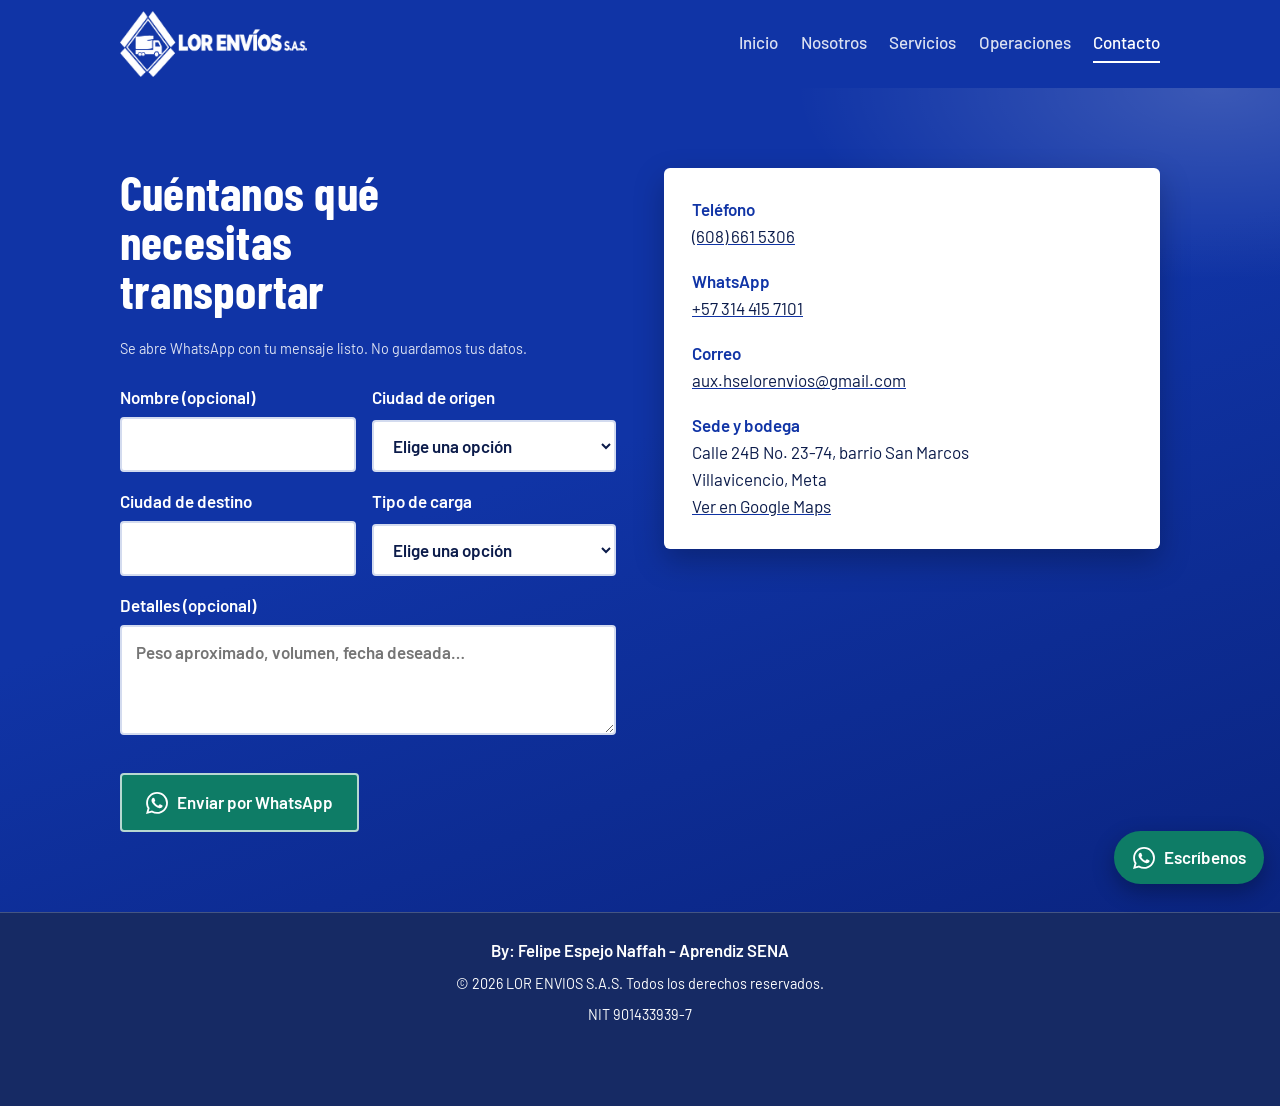
==== contacto.html @ 18885440 "Centrar pie de página" ====
<!DOCTYPE html>
<html lang="es">
<head>
<meta charset="utf-8">
<meta name="viewport" content="width=device-width, initial-scale=1, viewport-fit=cover">
<meta name="description" content="Escríbenos por WhatsApp o correo. Sede principal en Calle 24B No. 23-74, barrio San Marcos, Villavicencio.">
<title>Contacto | LOR ENVIOS S.A.S</title>
<link rel="icon" href="favicon.ico" sizes="any">
<link rel="icon" type="image/png" sizes="32x32" href="favicon-32.png">
<link rel="icon" type="image/png" sizes="192x192" href="favicon-192.png">
<link rel="apple-touch-icon" href="apple-touch-icon.png">
<meta name="theme-color" content="#1034A6">
<link rel="preconnect" href="https://fonts.googleapis.com">
<link href="https://fonts.googleapis.com/css2?family=Barlow+Condensed:wght@600;700;800&family=Barlow:wght@400;500;600&display=swap" rel="stylesheet">
<link rel="stylesheet" href="estilos.css">
<style>
/* Pie de página */
footer{padding:1.5rem 0 5rem}
footer .wrap{display:grid;grid-template-columns:1fr;align-items:center;gap:.5rem;text-align:center}
footer .credit{font-size:1.05rem;font-weight:600;opacity:1}
footer .rights{max-width:none;text-align:center}
footer .nit{text-align:center}
.wa-float{transition:opacity .2s}
.wa-float.oculto{opacity:0;pointer-events:none}
</style>
</head>
<body class="p-contacto">

<header>
  <div class="wrap bar">
    <a class="logo" href="index.html" aria-label="LOR ENVIOS S.A.S, inicio"><img src="logo-blanco.png" alt="LOR ENVÍOS S.A.S" width="187" height="66"></a>
    <nav id="menu" aria-label="Principal">
      <a href="index.html">Inicio</a>
      <a href="nosotros.html">Nosotros</a>
      <a href="servicios.html">Servicios</a>
      <a href="operaciones.html">Operaciones</a>
      <a href="contacto.html" aria-current="page">Contacto</a>
    </nav>
    <button class="menu-btn" type="button" aria-expanded="false" aria-controls="menu" aria-label="Abrir menú"><span></span><span></span><span></span></button>
  </div>
</header>

<main>
  <section id="contacto" class="contact solo">
    <div class="wrap contact-grid">
      <div>
        <h1 class="h2">Cuéntanos qué necesitas transportar</h1>
        <div class="quote-box">
          <p class="small">Se abre WhatsApp con tu mensaje listo. No guardamos tus datos.</p>
          <form id="cotizar-form">
          <label>Nombre (opcional)<input name="nombre" autocomplete="name"></label>
          <label>Ciudad de origen<select name="origen" required><option value="" disabled selected>Elige una opción</option><option>Villavicencio</option><option>Bogotá</option><option>Pereira</option><option>Yopal</option><option>Barranquilla</option><option>Sincelejo</option><option>Otra ciudad</option></select></label>
          <label>Ciudad de destino<input name="destino" required></label>
          <label>Tipo de carga<select name="carga" required><option value="" disabled selected>Elige una opción</option><option>Carga seca</option><option>Electrodomésticos</option><option>Perecederos / refrigerada</option><option>Otra</option></select></label>
          <label class="full">Detalles (opcional)<textarea name="detalles" placeholder="Peso aproximado, volumen, fecha deseada…"></textarea></label>
          <div class="full"><button class="btn wa" type="submit"><svg viewBox="0 0 24 24" width="22" height="22" fill="currentColor" aria-hidden="true"><path d="M17.472 14.382c-.297-.149-1.758-.867-2.03-.967-.273-.099-.471-.148-.67.15-.197.297-.767.966-.94 1.164-.173.199-.347.223-.644.075-.297-.15-1.255-.463-2.39-1.475-.883-.788-1.48-1.761-1.653-2.059-.173-.297-.018-.458.13-.606.134-.133.298-.347.446-.52.149-.174.198-.298.298-.497.099-.198.05-.371-.025-.52-.075-.149-.669-1.612-.916-2.207-.242-.579-.487-.5-.669-.51-.173-.008-.371-.01-.57-.01-.198 0-.52.074-.792.372-.272.297-1.04 1.016-1.04 2.479 0 1.462 1.065 2.875 1.213 3.074.149.198 2.096 3.2 5.077 4.487.709.306 1.262.489 1.694.625.712.227 1.36.195 1.871.118.571-.085 1.758-.719 2.006-1.413.248-.694.248-1.289.173-1.413-.074-.124-.272-.198-.57-.347m-5.421 7.403h-.004a9.87 9.87 0 01-5.031-1.378l-.361-.214-3.741.982.998-3.648-.235-.374a9.86 9.86 0 01-1.51-5.26c.001-5.45 4.436-9.884 9.888-9.884 2.64 0 5.122 1.03 6.988 2.898a9.825 9.825 0 012.893 6.994c-.003 5.45-4.437 9.884-9.885 9.884m8.413-18.297A11.815 11.815 0 0012.05 0C5.495 0 .16 5.335.157 11.892c0 2.096.547 4.142 1.588 5.945L.057 24l6.305-1.654a11.882 11.882 0 005.683 1.448h.005c6.554 0 11.89-5.335 11.893-11.893a11.821 11.821 0 00-3.48-8.413Z"/></svg>Enviar por WhatsApp</button></div>
        </form>
        </div>
      </div>
      <dl>
        <div><dt>Teléfono</dt><dd><a href="tel:+576086615306">(608) 661 5306</a></dd></div>
        <div><dt>WhatsApp</dt><dd><a data-wa data-wa-text href="contacto.html">[Agregar número]</a></dd></div>
        <div><dt>Correo</dt><dd><a href="mailto:aux.hselorenvios@gmail.com">aux.hselorenvios@gmail.com</a></dd></div>
        <div><dt>Sede y bodega</dt><dd>Calle 24B No. 23-74, barrio San Marcos<br>Villavicencio, Meta<br><a href="https://www.google.com/maps/search/?api=1&query=Calle+24B+23-74+San+Marcos+Villavicencio+Meta+Colombia" target="_blank" rel="noopener">Ver en Google Maps</a></dd></div>
        <!-- Cuando tenga el horario, quite las marcas de comentario de la línea siguiente:
        <div><dt>Horario</dt><dd>[Escriba aquí el horario de atención]</dd></div> -->
      </dl>
    </div>
  </section>
</main>

<footer>
  <div class="wrap">
    <span class="credit">By: Felipe Espejo Naffah - Aprendiz SENA</span>
    <span class="rights">© 2026 LOR ENVIOS S.A.S. Todos los derechos reservados.</span>
    <span class="nit">NIT 901433939-7</span>
  </div>
</footer>

<a class="wa-float" data-wa href="contacto.html" aria-label="Escribir por WhatsApp"><svg viewBox="0 0 24 24" width="22" height="22" fill="currentColor" aria-hidden="true"><path d="M17.472 14.382c-.297-.149-1.758-.867-2.03-.967-.273-.099-.471-.148-.67.15-.197.297-.767.966-.94 1.164-.173.199-.347.223-.644.075-.297-.15-1.255-.463-2.39-1.475-.883-.788-1.48-1.761-1.653-2.059-.173-.297-.018-.458.13-.606.134-.133.298-.347.446-.52.149-.174.198-.298.298-.497.099-.198.05-.371-.025-.52-.075-.149-.669-1.612-.916-2.207-.242-.579-.487-.5-.669-.51-.173-.008-.371-.01-.57-.01-.198 0-.52.074-.792.372-.272.297-1.04 1.016-1.04 2.479 0 1.462 1.065 2.875 1.213 3.074.149.198 2.096 3.2 5.077 4.487.709.306 1.262.489 1.694.625.712.227 1.36.195 1.871.118.571-.085 1.758-.719 2.006-1.413.248-.694.248-1.289.173-1.413-.074-.124-.272-.198-.57-.347m-5.421 7.403h-.004a9.87 9.87 0 01-5.031-1.378l-.361-.214-3.741.982.998-3.648-.235-.374a9.86 9.86 0 01-1.51-5.26c.001-5.45 4.436-9.884 9.888-9.884 2.64 0 5.122 1.03 6.988 2.898a9.825 9.825 0 012.893 6.994c-.003 5.45-4.437 9.884-9.885 9.884m8.413-18.297A11.815 11.815 0 0012.05 0C5.495 0 .16 5.335.157 11.892c0 2.096.547 4.142 1.588 5.945L.057 24l6.305-1.654a11.882 11.882 0 005.683 1.448h.005c6.554 0 11.89-5.335 11.893-11.893a11.821 11.821 0 00-3.48-8.413Z"/></svg><span>Escríbenos</span></a>
<script src="app.js"></script>
<script>
/* Oculta el botón de WhatsApp cuando se ve el pie de página, para que no tape el NIT */
(function(){var f=document.querySelector("footer"),b=document.querySelector(".wa-float");if(!f||!b||!("IntersectionObserver" in window))return;new IntersectionObserver(function(e){b.classList.toggle("oculto",e[0].isIntersecting);},{rootMargin:"0px 0px -20px 0px"}).observe(f);})();
</script>
</body>
</html>
---- estilos.css ----
:root{
  --bg:#FFFFFF; --surface:#F0F4FC; --ink:#0B1B4A; --muted:#47547A; --line:#D3DBEF; --light:#FFFFFF;
  --brand:#1034A6; --tint:#A9C0FF; --road:#1034A6; --road-ink:#FFFFFF; --signal:#FFFFFF; --signal-ink:#1034A6; --blue:#1034A6;
  --head:'Barlow Condensed','Arial Narrow',Arial,sans-serif; --body:'Barlow',Arial,Helvetica,sans-serif;
  box-sizing:border-box; padding-top:env(safe-area-inset-top,0px); padding-bottom:env(safe-area-inset-bottom,0px);
}
@media (prefers-color-scheme:dark){
  :root:not([data-theme="light"]){--bg:#0A1230; --surface:#0F1B45; --ink:#EAF0FF; --muted:#A9B6DB; --line:#22306A; --blue:#8FADFF;}
}
:root[data-theme="dark"]{--bg:#0A1230; --surface:#0F1B45; --ink:#EAF0FF; --muted:#A9B6DB; --line:#22306A; --blue:#8FADFF;}
html{scroll-padding-top:calc(72px + env(safe-area-inset-top,0px));scroll-behavior:smooth}
*,*::before,*::after{box-sizing:border-box}
body{margin:0;background:var(--bg);color:var(--ink);font:400 1.0625rem/1.6 var(--body)}
a{color:inherit}
:focus-visible{outline:3px solid var(--blue);outline-offset:3px}
header :focus-visible,.hero :focus-visible,.fleet-l :focus-visible,footer :focus-visible{outline-color:#FFFFFF}
.wrap{max-width:1080px;margin:0 auto;padding:0 1.25rem}
h1,h2,h3{font-family:var(--head);line-height:1.02;margin:0;letter-spacing:.005em}
h2{font-size:clamp(2rem,5vw,3rem);font-weight:700}
h3{font-size:1.5rem;font-weight:700}
p{margin:0}

header{position:sticky;top:0;z-index:5;background:var(--road);color:var(--road-ink);padding-top:env(safe-area-inset-top,0px)}
.bar{display:flex;align-items:center;justify-content:space-between;gap:1rem;min-height:88px;padding-block:.4rem}
.logo{font:800 1.75rem/1 var(--head);text-decoration:none}
.logo{display:flex;align-items:center}
.logo img{display:block;height:66px;width:auto}
.logo small{font:600 .8rem var(--body);opacity:.7;margin-left:.4rem}
nav{display:flex;gap:1.4rem;flex-wrap:wrap}
nav a{text-decoration:none;font-weight:500;opacity:.85;padding:.25rem 0;border-bottom:2px solid transparent}
nav a:hover{opacity:1;border-color:var(--signal)}

.hero{background:radial-gradient(900px 420px at 85% 0,rgba(255,255,255,.2),transparent 60%),linear-gradient(160deg,#1034A6 45%,#0A2480);color:var(--light);padding:4rem 0 0;overflow:hidden}
.hero h1{font-size:clamp(3rem,10vw,6.5rem);font-weight:800;max-width:11ch}
.hero p.lead{max-width:46ch;margin-top:1.5rem;font-size:1.2rem;opacity:.85}
.cta{display:flex;gap:.9rem;flex-wrap:wrap;margin-top:2rem}
.btn{display:inline-block;padding:.85rem 1.5rem;border-radius:4px;font-weight:600;text-decoration:none;border:2px solid var(--signal)}
.btn.main{background:var(--signal);color:var(--signal-ink)}
.btn.main:hover{filter:brightness(1.08)}
.btn.ghost{color:var(--signal)}
.btn.ghost:hover{background:rgba(255,255,255,.16)}
.road{position:relative;height:96px;margin-top:3rem}
.road::before{content:"";position:absolute;left:0;right:0;bottom:22px;height:0;border-top:4px dashed var(--signal);opacity:.9}
.road::after{content:"";position:absolute;left:0;right:0;bottom:0;height:14px;background:linear-gradient(var(--road),#071A5E)}
.van{position:absolute;bottom:26px;left:-160px;width:150px;color:var(--signal);animation:drive 14s linear infinite}
@keyframes drive{to{transform:translateX(calc(100vw + 340px))}}

.pills{display:flex;flex-wrap:wrap;gap:.5rem;margin:1.6rem 0 0;padding:0;list-style:none}
.pills li{border:1.5px solid rgba(255,255,255,.6);border-radius:999px;padding:.3rem .95rem;font-weight:600;font-size:.95rem}
.cities{list-style:none;margin:0;padding:0;display:grid;grid-template-columns:repeat(5,1fr);gap:1rem}
.cities li{border-top:5px solid var(--blue);padding:1rem .2rem 0;font:700 clamp(1.7rem,3.2vw,2.3rem)/1.05 var(--head);color:var(--blue)}
.cities small{display:block;font:500 .85rem var(--body);color:var(--muted);margin-top:.35rem}
.cities li.main{background:var(--brand);border-color:var(--brand);color:var(--light);border-radius:4px 4px 0 0;padding:1rem .9rem}
.cities li.main small{color:var(--light);opacity:.85}
.btn.wa{display:inline-flex;align-items:center;gap:.55rem;background:#0E7C66;border-color:rgba(255,255,255,.7);color:#fff;margin-top:1.4rem}
.btn.wa:hover{filter:brightness(1.1)}
.wa-float{position:fixed;right:1rem;bottom:calc(1rem + env(safe-area-inset-bottom,0px));z-index:10;display:flex;align-items:center;gap:.55rem;background:#0E7C66;color:#fff;padding:.8rem 1.15rem;border-radius:999px;font-weight:600;text-decoration:none;box-shadow:0 8px 22px rgba(0,0,0,.3)}
.wa-float:hover{filter:brightness(1.1)}
@media (max-width:480px){.wa-float span{display:none}.wa-float{padding:.95rem}}
.slant{height:64px;background:#071A5E}
.slant::after{content:"";display:block;height:100%;background:var(--fill,var(--bg));clip-path:polygon(0 100%,100% 0,100% 100%)}
.slant.rise{background:var(--fill,var(--bg))}
.slant.rise::after{background:#1034A6}
#proceso{background:linear-gradient(180deg,var(--bg),var(--surface))}
section{padding:4.5rem 0}
.contact{padding-top:3rem}
.head{max-width:42rem;margin-bottom:2.5rem}
.head p{color:var(--muted);margin-top:.9rem}

.services{border-top:2px solid var(--ink)}
.service{display:grid;grid-template-columns:minmax(0,1fr) minmax(0,1.4fr);gap:1.5rem;padding:1.5rem 0;border-bottom:1px solid var(--line)}
.service p{color:var(--muted);max-width:60ch}

.steps{list-style:none;margin:0;padding:0;display:grid;grid-template-columns:repeat(4,1fr);gap:0;counter-reset:s}
.steps li{position:relative;padding:2.6rem 1.2rem 0 0;counter-increment:s}
.steps li::before{content:counter(s);position:absolute;top:0;left:0;width:2rem;height:2rem;border-radius:50%;background:var(--brand);color:var(--light);font:700 1.1rem/2rem var(--head);text-align:center;z-index:1}
.steps li::after{content:"";position:absolute;top:1rem;left:2rem;right:0;border-top:2px dashed var(--line)}
.steps li:last-child::after{display:none}
.steps h3{font-size:1.35rem;margin-bottom:.4rem}
.steps p{color:var(--muted);font-size:.98rem}

.fleet{display:grid;grid-template-columns:1fr 1fr;padding:0}
.fleet-l{background:radial-gradient(500px 300px at 0 100%,rgba(255,255,255,.16),transparent 60%),linear-gradient(160deg,#1034A6 40%,#0A2480);color:var(--light)}
.fleet-r{background:var(--bg)}
.fleet .in{padding:4.5rem 2.5rem}
.fleet-l .in{padding-left:max(1.25rem,calc((100vw - 1080px)/2 + 1.25rem))}
.fleet-r .in{padding-right:max(1.25rem,calc((100vw - 1080px)/2 + 1.25rem))}
.fleet-l p,.fleet-r p{margin-top:1rem;max-width:48ch}
.fleet-l p{opacity:.92}
.fleet-r p{color:var(--muted)}
.flota{background:var(--surface)}
.fleet-grid{display:grid;grid-template-columns:1fr 1fr;gap:3rem;align-items:start}
.types{margin:0;padding:0;list-style:none}
.types li{display:flex;justify-content:space-between;gap:1rem;padding:.9rem 0;border-bottom:1px solid var(--line)}
.types li span:last-child{color:var(--muted)}
.fleet-grid>p{color:var(--muted)}

.photos{display:grid;grid-template-columns:repeat(3,1fr);gap:1rem;margin:0}
.photos figure{margin:0}
.photos figcaption{margin-top:.6rem;font-size:.95rem;color:var(--muted)}
.photos img,.ph-box{display:block;width:100%;aspect-ratio:1/1;border-radius:6px;object-fit:cover}
.ph-box{display:grid;place-items:center;background:var(--surface);border:2px dashed var(--line);color:var(--muted);font-weight:600}
.fleet-box{margin-top:3rem;background:var(--surface);border-radius:6px;padding:2rem}
.fleet-box h3{font-size:clamp(1.8rem,4vw,2.4rem);margin-bottom:1.2rem}
.clients{list-style:none;margin:0;padding:1.5rem 0;border-block:2px solid var(--blue);color:var(--blue);display:flex;flex-wrap:wrap;justify-content:space-between;gap:1rem 2rem;font:800 clamp(2rem,6vw,3.6rem)/1 var(--head)}
.contact{background:radial-gradient(700px 320px at 95% 0,rgba(255,255,255,.18),transparent 60%),linear-gradient(160deg,#1034A6 45%,#0A2480);color:var(--light)}
.contact a{color:var(--ink);text-decoration-color:var(--blue)}
.contact h2{max-width:14ch}
.contact-grid{display:grid;grid-template-columns:1fr 1fr;gap:3rem}
.contact dl{margin:0;display:grid;gap:1.1rem;background:var(--bg);color:var(--ink);padding:1.75rem;border-radius:6px;box-shadow:0 12px 30px rgba(0,0,0,.25)}
.contact dt{font-weight:600;color:var(--blue)}
.contact dd{margin:0;overflow-wrap:anywhere}
.note{margin-top:1.5rem;font-size:.9rem;opacity:.65}

footer{background:var(--road);color:var(--road-ink);border-top:1px solid rgba(255,255,255,.2);padding:1.5rem 0;font-size:.9rem;opacity:.95}
footer .wrap{display:flex;justify-content:space-between;gap:1rem;flex-wrap:wrap}

@media (max-width:820px){
  .cities{grid-template-columns:1fr 1fr}
  .cities li.main{grid-column:1/-1}
  .logo img{height:54px}
  .photos{grid-template-columns:1fr}
  .fleet-box{padding:1.4rem 1.2rem}
  .service,.fleet-grid,.contact-grid{grid-template-columns:1fr;gap:1rem}
  .fleet{grid-template-columns:1fr}
  .fleet .in,.fleet-l .in,.fleet-r .in{padding:3rem 1.25rem}
  .fleet-grid,.contact-grid{gap:2rem}
  .steps{grid-template-columns:1fr;gap:1.6rem}
  .steps li{padding:0 0 0 3rem}
  .steps li::after{display:none}
  section{padding:3.2rem 0}
}
@media (prefers-reduced-motion:reduce){
  .van{animation:none;left:60%}
  html{scroll-behavior:auto}
}

.menu-btn{display:none;background:none;border:2px solid rgba(255,255,255,.7);border-radius:4px;width:46px;height:42px;padding:0;cursor:pointer;color:#fff;flex-direction:column;align-items:center;justify-content:center;gap:5px}
.menu-btn span{display:block;width:22px;height:2px;background:currentColor;transition:transform .2s,opacity .2s}
.menu-btn[aria-expanded="true"] span:nth-child(1){transform:translateY(7px) rotate(45deg)}
.menu-btn[aria-expanded="true"] span:nth-child(2){opacity:0}
.menu-btn[aria-expanded="true"] span:nth-child(3){transform:translateY(-7px) rotate(-45deg)}
nav a[aria-current="page"]{opacity:1;border-bottom-color:#fff}
@media (max-width:820px){
  .menu-btn{display:flex}
  nav{display:none;position:absolute;top:100%;left:0;right:0;flex-direction:column;gap:0;background:#0A2480;padding:.4rem 1.25rem 1rem;box-shadow:0 14px 24px rgba(0,0,0,.3)}
  nav.open{display:flex}
  nav a{padding:.85rem 0;border-bottom:1px solid rgba(255,255,255,.18)}
  nav a[aria-current="page"]{font-weight:700}
}
.page-hero{background:radial-gradient(900px 300px at 85% 0,rgba(255,255,255,.18),transparent 60%),linear-gradient(160deg,#1034A6 45%,#0A2480);color:#fff;padding:3.5rem 0 3rem}
.page-hero h1{font-size:clamp(2.6rem,8vw,4.6rem);font-weight:800}
.page-hero p{max-width:52ch;margin-top:1rem;font-size:1.15rem;opacity:.9}
.more{display:inline-block;margin-top:1.6rem;font-weight:600;color:var(--blue);text-decoration:none;border-bottom:2px solid currentColor}
.more:hover{opacity:.8}
.h2{font:700 clamp(2rem,5vw,3rem)/1.02 var(--head)}
.contact .h2{max-width:14ch}
.contact.solo{padding:5rem 0}
.cta-band .cta{margin-top:1.6rem}

/* ===== Variedad de color ===== */
:root{--alt:#E6E9ED;--stripes:repeating-linear-gradient(135deg,rgba(255,255,255,.06) 0 2px,transparent 2px 26px)}
@media (prefers-color-scheme:dark){:root:not([data-theme="light"]){--alt:#121C44}}
:root[data-theme="dark"]{--alt:#121C44}
footer{background:#0A1F5C}
.hero{background:var(--stripes),radial-gradient(900px 420px at 85% 0,rgba(255,255,255,.2),transparent 60%),linear-gradient(160deg,#1034A6 40%,#0A2480)}
body.p-nosotros .page-hero{background:var(--stripes),radial-gradient(800px 300px at 90% 0,rgba(255,255,255,.15),transparent 60%),linear-gradient(160deg,#1034A6 25%,#071A5E)}
body.p-servicios .page-hero{background:var(--stripes),radial-gradient(800px 320px at 12% 120%,rgba(255,255,255,.22),transparent 60%),linear-gradient(160deg,#1034A6 30%,#2E7BEF)}
body.p-operaciones .page-hero{background:var(--stripes),radial-gradient(800px 300px at 90% 0,rgba(255,255,255,.18),transparent 60%),linear-gradient(160deg,#1034A6 30%,#0F7C9A)}
.s-tint{background:var(--surface)}
.s-gray,#proceso{background:var(--alt)}
.s-navy{background:var(--stripes),linear-gradient(160deg,#0A1F5C,#102A7A);color:#fff}
.s-navy .head p{color:rgba(255,255,255,.85)}
.s-navy .more{color:#fff}
.cta-navy{padding:3.5rem 0}
.cta-navy .cta{margin-top:1.4rem}
.cta .btn.wa{margin-top:0}

/* ===== Interacción ===== */
:root{--accent:#FFB400}
.reveal{opacity:0;transform:translateY(26px);transition:opacity .6s ease,transform .6s ease}
.reveal.in{opacity:1;transform:none}
.service{transition:background .2s,padding .2s}.service:hover{background:var(--surface);padding-left:1rem}
.cities li:not(.main){transition:transform .2s}.cities li:not(.main):hover{transform:translateY(-6px)}
.photos figure{overflow:hidden}.photos figure img{transition:transform .35s;cursor:zoom-in}.photos figure:hover img{transform:scale(1.04)}
.btn{transition:transform .15s,filter .15s,background .15s}.btn:hover{transform:translateY(-2px)}
button.btn{font:inherit;font-weight:600;cursor:pointer}
.pills li{transition:background .2s,color .2s,border-color .2s}.pills li:hover{background:var(--accent);border-color:var(--accent);color:#0A1F5C}
.stats{padding:3rem 0}.stats .wrap{display:grid;grid-template-columns:repeat(4,1fr);gap:1.5rem;text-align:center}
.stat::before{content:"";display:block;width:48px;height:5px;background:var(--accent);margin:0 auto 1rem;border-radius:3px}
.stat b{display:block;font:800 clamp(2.6rem,7vw,4rem)/1 var(--head);color:var(--blue)}
.stat span{display:block;margin-top:.4rem;color:var(--muted)}
.map-grid{display:grid;grid-template-columns:1.6fr 1fr;gap:2rem;align-items:center}
.map-svg{width:100%;height:auto;background:var(--bg);border-radius:8px;border:1px solid var(--line)}
.route{fill:none;stroke:var(--blue);stroke-width:3;stroke-dasharray:6 8;opacity:.45;transition:opacity .2s,stroke-width .2s;animation:flow 1.4s linear infinite}
.route.on{opacity:1;stroke:var(--accent);stroke-width:5}
@keyframes flow{to{stroke-dashoffset:-14}}
.node{cursor:pointer;outline:none}
.node .dot{fill:var(--blue);stroke:var(--bg);stroke-width:3;transition:fill .2s}
.node:hover .dot,.node:focus-visible .dot,.node.on .dot{fill:var(--accent)}
.node text{font:700 16px var(--body);fill:var(--ink);paint-order:stroke;stroke:var(--bg);stroke-width:4px}
.pulse{fill:none;stroke:var(--accent);stroke-width:2}
.truck{fill:var(--accent);stroke:#0A1F5C;stroke-width:1.5}
.map-info{background:var(--surface);border-left:5px solid var(--accent);padding:1.5rem;border-radius:4px;min-height:9rem}
.map-info h3{font-size:1.8rem;margin-bottom:.5rem}.map-info p{color:var(--muted)}
.map-note{font-size:.85rem;color:var(--muted);margin-top:.8rem}
dialog.lb{border:0;padding:0;background:transparent;max-width:94vw;max-height:94vh;color:#fff;text-align:center;overflow:visible}
dialog.lb::backdrop{background:rgba(5,12,40,.88)}
dialog.lb img{display:block;max-width:92vw;max-height:78vh;border-radius:6px;margin:0 auto}
dialog.lb p{margin-top:.8rem}
dialog.lb button{position:absolute;top:-2.8rem;right:0;background:none;border:2px solid #fff;color:#fff;font-size:1.6rem;line-height:1;width:2.4rem;height:2.4rem;border-radius:50%;cursor:pointer}
.quote-box{max-width:720px}
.quote-box form{display:grid;grid-template-columns:1fr 1fr;gap:1rem;margin-top:1.5rem}
.quote-box label{display:grid;gap:.35rem;font-weight:600}
.quote-box .full{grid-column:1/-1}
.quote-box input,.quote-box select,.quote-box textarea{font:inherit;padding:.75rem .9rem;border:2px solid var(--line);border-radius:4px;background:var(--bg);color:var(--ink)}
.quote-box input:focus,.quote-box select:focus,.quote-box textarea:focus{border-color:var(--blue);outline:none}
.quote-box textarea{min-height:110px;resize:vertical}
.quote-box .small{font-size:.9rem;color:var(--muted)}
@media(max-width:820px){.map-grid{grid-template-columns:1fr}}
@media(max-width:620px){.stats .wrap,.quote-box form{grid-template-columns:1fr}}
@media(prefers-reduced-motion:reduce){.route{animation:none}.reveal{opacity:1;transform:none;transition:none}.btn,.service,.photos figure img{transition:none}}
.slogan{padding:4rem 0}
.slogan-top{font-weight:600;opacity:.85;margin-bottom:1.6rem;letter-spacing:.04em}
.slogan-grid{display:grid;grid-template-columns:repeat(3,1fr);gap:2rem}
.slogan-grid div{border-top:4px solid var(--accent);padding-top:1rem}
.slogan-grid b{display:block;font:800 clamp(1.8rem,4vw,2.6rem)/1.05 var(--head)}
.slogan-grid span{display:block;margin-top:.5rem;font-size:1.2rem;opacity:.9}
@media(max-width:820px){.slogan-grid{grid-template-columns:1fr;gap:1.4rem}}
/* ===== Limpieza ===== */
.tiles{list-style:none;margin:0;padding:0;display:grid;grid-template-columns:repeat(2,1fr);gap:1rem}
.tiles a{display:flex;justify-content:space-between;align-items:center;gap:1rem;padding:1.3rem 1.4rem;border:2px solid var(--line);border-radius:6px;text-decoration:none;transition:border-color .2s,background .2s}
.tiles b{font:700 1.4rem/1.1 var(--head)}
.tiles span{color:var(--blue);font-size:1.4rem;transition:transform .2s}
.tiles a:hover{border-color:var(--accent);background:var(--surface)}
.tiles a:hover span{transform:translateX(5px)}
.clients small{font-size:.4em;font-weight:600;opacity:.75;letter-spacing:.04em}
.fleet-l p,.fleet-r p{font-size:1.4rem;line-height:1.35;max-width:26ch}
.fleet .in{padding-block:4rem}
.page-hero .pills{margin-top:1.4rem}
@media(max-width:620px){.tiles{grid-template-columns:1fr}}
/* ===== Iconos ===== */
.stat:last-child::before{background:linear-gradient(90deg,#FCD116 0 50%,#003893 50% 75%,#CE1126 75%)}
.ico{transition:transform .5s ease}
.tiles .ico{width:34px;height:34px;flex:none;color:var(--blue)}
.tiles b{flex:1}
.service h3{display:flex;align-items:center;gap:.7rem}
.service .ico{width:28px;height:28px;flex:none;color:var(--blue)}
.slogan-grid .ico{display:block;width:44px;height:44px;color:var(--accent);margin-bottom:.8rem}
.tiles a:hover .ico-snow,.service:hover .ico-snow{transform:rotate(180deg)}
.tiles a:hover .ico-wh,.service:hover .ico-wh{transform:scale(1.15)}
.tiles a:hover .ico-box,.service:hover .ico-box,.tiles a:hover .ico-pin,.service:hover .ico-pin{animation:hop .5s ease}
@keyframes hop{40%{transform:translateY(-6px)}}
.reveal.in .ico *{stroke-dasharray:1;animation:draw 1.1s ease forwards}
@keyframes draw{from{stroke-dashoffset:1}to{stroke-dashoffset:0}}
.steps-wrap{position:relative;padding-top:2.2rem;--p:0}
.steps-wrap::before{content:"";position:absolute;top:1.95rem;left:1rem;width:75%;border-top:2px solid var(--line)}
.track{position:absolute;top:1.9rem;left:calc(1rem + var(--p)*75%);transform:translate(-50%,-100%);color:var(--blue);line-height:0;pointer-events:none}
.truck-ico{width:36px;height:22px}
@media(max-width:820px){.steps-wrap{padding-top:0}.steps-wrap::before,.track{display:none}}
@media(prefers-reduced-motion:reduce){.reveal.in .ico *{animation:none;stroke-dasharray:none}.ico{transition:none}.tiles a:hover .ico,.service:hover .ico{animation:none!important;transform:none!important}}
/* ===== Contacto: formulario en la franja azul ===== */
.contact .quote-box{margin-top:1.4rem;max-width:none}
.contact .quote-box .small{color:rgba(255,255,255,.85)}
.contact-grid{align-items:start}
.contact .contact-grid .h2{max-width:16ch}
@media(max-width:620px){.stats .wrap{grid-template-columns:1fr 1fr}}
.stat b span{display:inline;margin:0;color:inherit}
.stat b{font-variant-numeric:tabular-nums}
.fleet-box strong{color:var(--ink)}
/* ===== Extras ===== */
[hidden]{display:none!important}
.check{display:flex;flex-wrap:wrap;align-items:center;gap:.6rem 1rem;margin-bottom:1.6rem}
.check label{font-weight:600}
.check input,.sim select{font:inherit;padding:.6rem .8rem;border:2px solid var(--line);border-radius:4px;background:var(--bg);color:var(--ink)}
.check input{width:260px;max-width:100%}
.check input:focus,.sim select:focus{border-color:var(--blue);outline:none}
.check-msg{font-weight:600;color:var(--blue)}
.check .btn.wa{margin-top:0}
.map-side{display:grid;gap:1.2rem}
.sim{background:var(--surface);border-radius:6px;padding:1.2rem 1.4rem;display:grid;gap:.8rem}
.sim h3{font-size:1.5rem}
.sim label{display:grid;gap:.3rem;font-weight:600}
.sim select{width:100%}
.sim-msg{color:var(--muted);min-height:1.5em}
.sim .btn.wa{margin-top:0;justify-content:center}
.btn.off{opacity:.45;pointer-events:none}
svg.sim-on .route:not(.sim-route){opacity:.12}
.seals-band{padding:0 0 2.5rem}
.seals{list-style:none;margin:0;padding:0;display:flex;flex-wrap:wrap;justify-content:center;gap:.8rem}
.seals li{position:relative;display:inline-flex;align-items:center;gap:.5rem;padding:.5rem 1rem;border:2px solid var(--line);border-radius:999px;font-weight:600;color:var(--blue);cursor:help;transition:border-color .2s,background .2s}
.seals li:hover,.seals li:focus-visible{border-color:var(--accent);background:var(--surface)}
.seals svg{width:20px;height:20px;flex:none}
.seals li::after{content:attr(data-tip);position:absolute;bottom:calc(100% + 8px);left:50%;transform:translateX(-50%);width:max-content;max-width:240px;background:#0A1F5C;color:#fff;padding:.6rem .8rem;border-radius:6px;font-size:.9rem;font-weight:400;line-height:1.35;text-align:left;opacity:0;pointer-events:none;transition:opacity .2s;z-index:3}
.seals li:hover::after,.seals li:focus-visible::after{opacity:1}
@media(max-width:620px){.seals li::after{left:0;transform:none}.seals li:nth-child(even)::after{left:auto;right:0}}
.map-grid{align-items:start}
.route.sim-route{stroke:var(--accent);stroke-width:5;opacity:1}
svg.sim-on .truck:not(#sim-truck){display:none}
/* ===== Camión y crédito ===== */
.track{transition:left .3s ease-out}
.steps li::before{transition:background .3s,color .3s,transform .3s}
.steps li.on::before{background:var(--accent);color:#0A1F5C;transform:scale(1.15)}
footer .credit{flex-basis:100%;font-size:.85rem;opacity:.8}
@media(prefers-reduced-motion:reduce){.track,.steps li::before{transition:none}}
/* ===== Pie de página ===== */
footer{padding:1.5rem 0 5rem}
footer .wrap{display:grid;grid-template-columns:1fr;justify-items:center;gap:.5rem;text-align:center}
footer .credit{font-size:1.05rem;font-weight:600;opacity:1}
footer .rights{max-width:none}
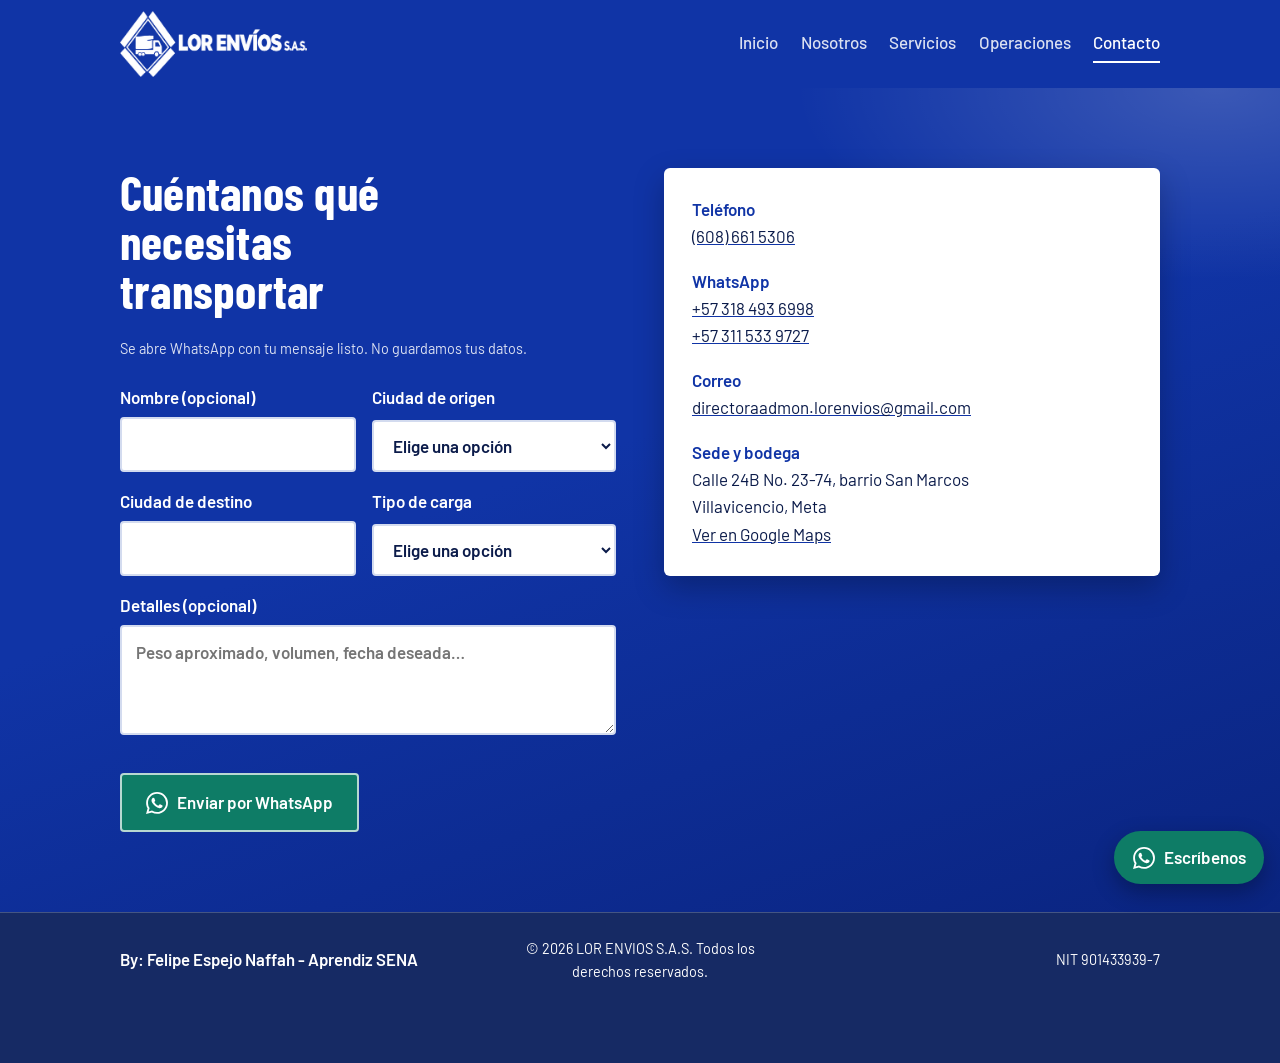
==== commit 8ceab78d: "Add files via upload" ====
--- a/contacto.html
+++ b/contacto.html
@@ -14,12 +14,13 @@
 <link href="https://fonts.googleapis.com/css2?family=Barlow+Condensed:wght@600;700;800&family=Barlow:wght@400;500;600&display=swap" rel="stylesheet">
 <link rel="stylesheet" href="estilos.css">
 <style>
-/* Pie de página */
+/* Pie de página: reglas propias para que no dependan de estilos.css */
 footer{padding:1.5rem 0 5rem}
-footer .wrap{display:grid;grid-template-columns:1fr;align-items:center;gap:.5rem;text-align:center}
-footer .credit{font-size:1.05rem;font-weight:600;opacity:1}
-footer .rights{max-width:none;text-align:center}
-footer .nit{text-align:center}
+footer .wrap{display:grid;grid-template-columns:1fr auto 1fr;align-items:center;gap:1rem 1.5rem}
+footer .credit{white-space:nowrap;font-size:1.05rem;font-weight:600;opacity:1;text-align:left;flex-basis:auto}
+footer .rights{max-width:260px;text-align:center}
+footer .nit{text-align:right}
+@media(max-width:1000px){footer .wrap{grid-template-columns:1fr;gap:.5rem}footer .rights{max-width:none;text-align:left}footer .nit{text-align:left}footer .credit{white-space:normal}}
 .wa-float{transition:opacity .2s}
 .wa-float.oculto{opacity:0;pointer-events:none}
 </style>
@@ -59,8 +60,8 @@
       </div>
       <dl>
         <div><dt>Teléfono</dt><dd><a href="tel:+576086615306">(608) 661 5306</a></dd></div>
-        <div><dt>WhatsApp</dt><dd><a data-wa data-wa-text href="contacto.html">[Agregar número]</a></dd></div>
-        <div><dt>Correo</dt><dd><a href="mailto:aux.hselorenvios@gmail.com">aux.hselorenvios@gmail.com</a></dd></div>
+        <div><dt>WhatsApp</dt><dd><a data-wa data-wa-text href="contacto.html">+57 318 493 6998</a><br><a href="https://wa.me/573115339727" target="_blank" rel="noopener">+57 311 533 9727</a></dd></div>
+        <div><dt>Correo</dt><dd><a href="mailto:directoraadmon.lorenvios@gmail.com">directoraadmon.lorenvios@gmail.com</a></dd></div>
         <div><dt>Sede y bodega</dt><dd>Calle 24B No. 23-74, barrio San Marcos<br>Villavicencio, Meta<br><a href="https://www.google.com/maps/search/?api=1&query=Calle+24B+23-74+San+Marcos+Villavicencio+Meta+Colombia" target="_blank" rel="noopener">Ver en Google Maps</a></dd></div>
         <!-- Cuando tenga el horario, quite las marcas de comentario de la línea siguiente:
         <div><dt>Horario</dt><dd>[Escriba aquí el horario de atención]</dd></div> -->
--- a/estilos.css
+++ b/estilos.css
@@ -305,6 +305,24 @@
 @media(prefers-reduced-motion:reduce){.track,.steps li::before{transition:none}}
 /* ===== Pie de página ===== */
 footer{padding:1.5rem 0 5rem}
-footer .wrap{display:grid;grid-template-columns:1fr;justify-items:center;gap:.5rem;text-align:center}
-footer .credit{font-size:1.05rem;font-weight:600;opacity:1}
-footer .rights{max-width:none}
+footer .wrap{display:grid;grid-template-columns:1fr auto 1fr;align-items:center;gap:1rem 2rem}
+footer .credit{font-size:1.05rem;font-weight:600;opacity:1;text-align:left}
+footer .rights{text-align:center}
+footer .nit{text-align:right}
+@media(max-width:820px){footer .wrap{grid-template-columns:1fr;gap:.5rem}footer .rights,footer .nit{text-align:left}}
+footer .wrap{gap:1rem 1.5rem}
+footer .credit{white-space:nowrap}
+footer .rights{max-width:260px}
+@media(max-width:1000px){footer .wrap{grid-template-columns:1fr;gap:.5rem}footer .rights{max-width:none;text-align:left}footer .nit{text-align:left}footer .credit{white-space:normal}}
+/* ===== Cambios ===== */
+.pills li{padding:0}
+.pills li a{display:block;padding:.3rem .95rem;color:inherit;text-decoration:none}
+.more-clients{margin:2.2rem 0 .8rem;font-weight:600;color:var(--muted)}
+.clients-sm{font:700 clamp(1.5rem,4vw,2.2rem)/1 var(--head);border-color:var(--line);padding:1.1rem 0;color:var(--ink)}
+.also{display:flex;flex-wrap:wrap;align-items:center;gap:.6rem;margin-top:1.8rem}
+.also .l{font-weight:600;margin-right:.4rem}
+.chip{padding:.35rem .9rem;border:2px solid var(--line);border-radius:999px;font-weight:600;color:var(--blue)}
+.photos img{aspect-ratio:4/3}
+/* ===== Clientes secundarios más discretos ===== */
+.more-clients{opacity:.8}
+.clients-sm{font-weight:600;color:var(--muted);opacity:.65}
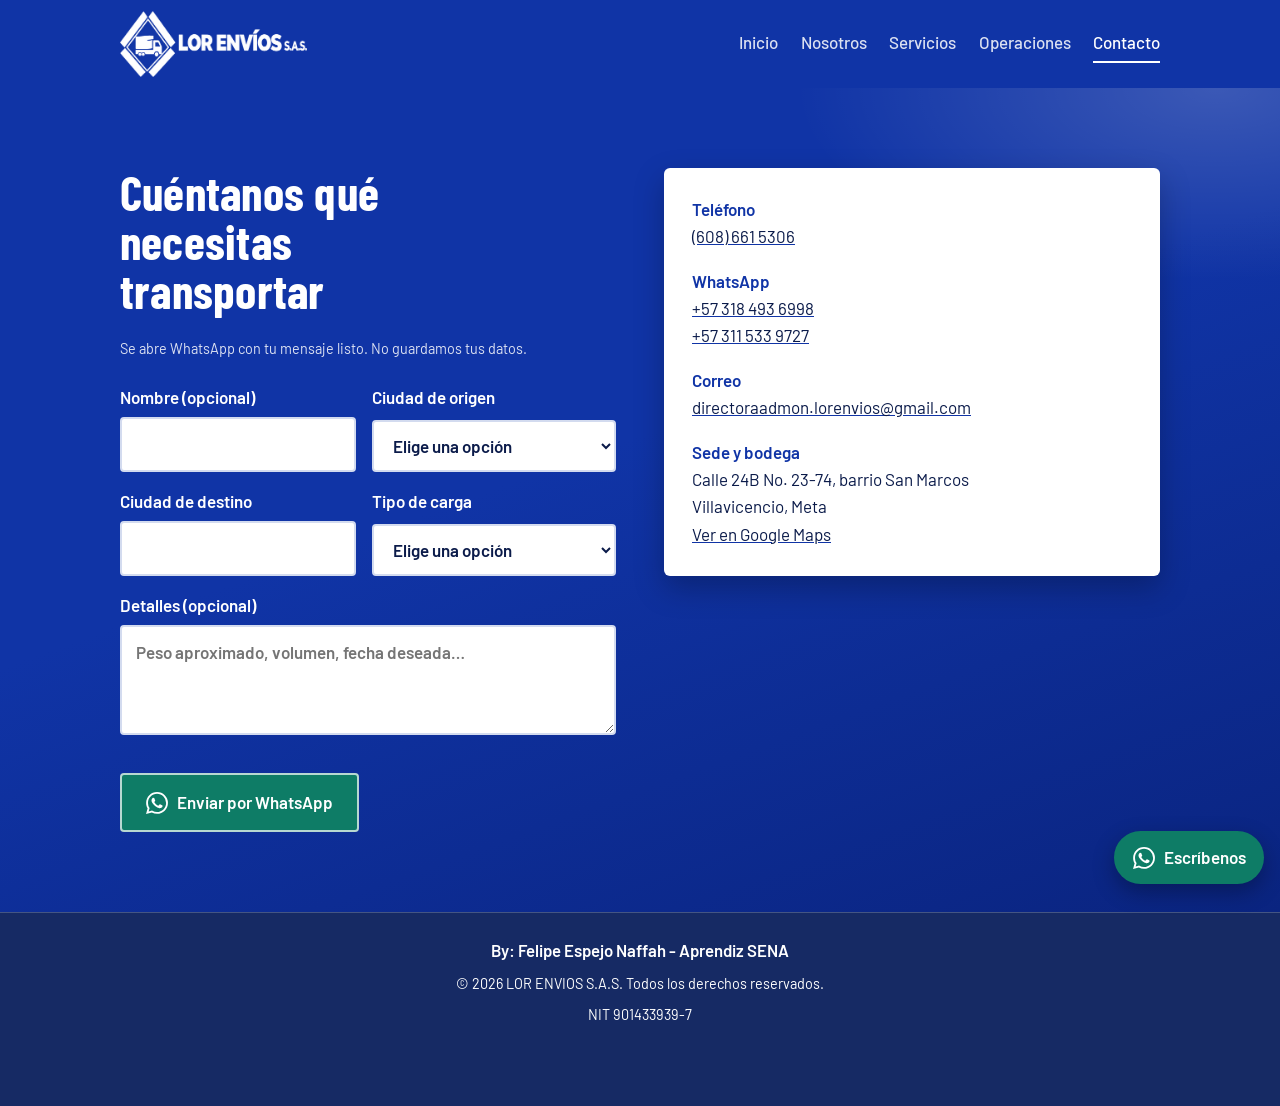
==== commit 68ba6c05: "Center footer details on all pages Co-authored-by: Copilot <223556219+Copilot@users.noreply.github.c" ====
--- a/contacto.html
+++ b/contacto.html
@@ -16,11 +16,10 @@
 <style>
 /* Pie de página: reglas propias para que no dependan de estilos.css */
 footer{padding:1.5rem 0 5rem}
-footer .wrap{display:grid;grid-template-columns:1fr auto 1fr;align-items:center;gap:1rem 1.5rem}
-footer .credit{white-space:nowrap;font-size:1.05rem;font-weight:600;opacity:1;text-align:left;flex-basis:auto}
-footer .rights{max-width:260px;text-align:center}
-footer .nit{text-align:right}
-@media(max-width:1000px){footer .wrap{grid-template-columns:1fr;gap:.5rem}footer .rights{max-width:none;text-align:left}footer .nit{text-align:left}footer .credit{white-space:normal}}
+footer .wrap{display:grid;grid-template-columns:1fr;align-items:center;gap:.5rem;text-align:center}
+footer .credit{font-size:1.05rem;font-weight:600;opacity:1;text-align:center}
+footer .rights{max-width:none;text-align:center}
+footer .nit{text-align:center}
 .wa-float{transition:opacity .2s}
 .wa-float.oculto{opacity:0;pointer-events:none}
 </style>
--- a/estilos.css
+++ b/estilos.css
@@ -305,15 +305,11 @@
 @media(prefers-reduced-motion:reduce){.track,.steps li::before{transition:none}}
 /* ===== Pie de página ===== */
 footer{padding:1.5rem 0 5rem}
-footer .wrap{display:grid;grid-template-columns:1fr auto 1fr;align-items:center;gap:1rem 2rem}
-footer .credit{font-size:1.05rem;font-weight:600;opacity:1;text-align:left}
+footer .wrap{display:grid;grid-template-columns:1fr;align-items:center;gap:.5rem;text-align:center}
+footer .credit{font-size:1.05rem;font-weight:600;opacity:1;text-align:center}
 footer .rights{text-align:center}
-footer .nit{text-align:right}
-@media(max-width:820px){footer .wrap{grid-template-columns:1fr;gap:.5rem}footer .rights,footer .nit{text-align:left}}
-footer .wrap{gap:1rem 1.5rem}
-footer .credit{white-space:nowrap}
-footer .rights{max-width:260px}
-@media(max-width:1000px){footer .wrap{grid-template-columns:1fr;gap:.5rem}footer .rights{max-width:none;text-align:left}footer .nit{text-align:left}footer .credit{white-space:normal}}
+footer .nit{text-align:center}
+footer .rights{max-width:none}
 /* ===== Cambios ===== */
 .pills li{padding:0}
 .pills li a{display:block;padding:.3rem .95rem;color:inherit;text-decoration:none}
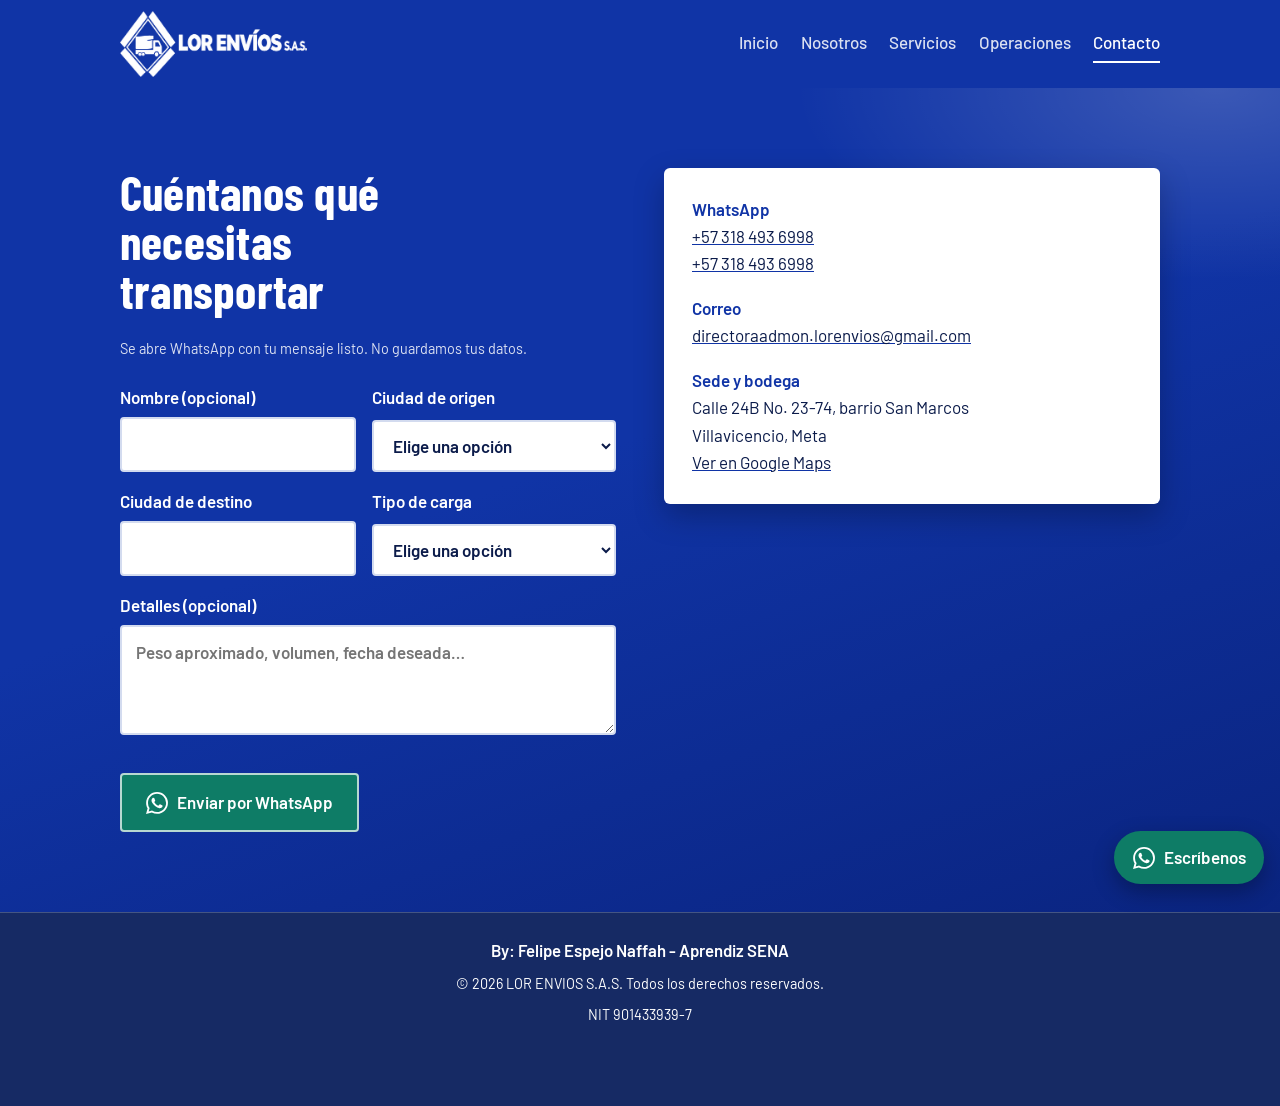
==== commit 68d5405f: "Update contact and site information" ====
--- a/contacto.html
+++ b/contacto.html
@@ -16,10 +16,10 @@
 <style>
 /* Pie de página: reglas propias para que no dependan de estilos.css */
 footer{padding:1.5rem 0 5rem}
-footer .wrap{display:grid;grid-template-columns:1fr;align-items:center;gap:.5rem;text-align:center}
-footer .credit{font-size:1.05rem;font-weight:600;opacity:1;text-align:center}
-footer .rights{max-width:none;text-align:center}
-footer .nit{text-align:center}
+footer .wrap{display:flex;flex-wrap:wrap;justify-content:center;align-items:center;gap:.5rem 1.5rem;text-align:center}
+footer .credit{flex-basis:100%;white-space:normal;font-size:1.05rem;font-weight:600;opacity:1;text-align:center}
+footer .rights{flex-basis:100%;max-width:none;text-align:center}
+footer .nit{flex-basis:100%;text-align:center}
 .wa-float{transition:opacity .2s}
 .wa-float.oculto{opacity:0;pointer-events:none}
 </style>
@@ -58,8 +58,7 @@
         </div>
       </div>
       <dl>
-        <div><dt>Teléfono</dt><dd><a href="tel:+576086615306">(608) 661 5306</a></dd></div>
-        <div><dt>WhatsApp</dt><dd><a data-wa data-wa-text href="contacto.html">+57 318 493 6998</a><br><a href="https://wa.me/573115339727" target="_blank" rel="noopener">+57 311 533 9727</a></dd></div>
+        <div><dt>WhatsApp</dt><dd><a data-wa data-wa-text href="contacto.html">+57 318 493 6998</a><br><a href="https://wa.me/573184936998" target="_blank" rel="noopener">+57 318 493 6998</a></dd></div>
         <div><dt>Correo</dt><dd><a href="mailto:directoraadmon.lorenvios@gmail.com">directoraadmon.lorenvios@gmail.com</a></dd></div>
         <div><dt>Sede y bodega</dt><dd>Calle 24B No. 23-74, barrio San Marcos<br>Villavicencio, Meta<br><a href="https://www.google.com/maps/search/?api=1&query=Calle+24B+23-74+San+Marcos+Villavicencio+Meta+Colombia" target="_blank" rel="noopener">Ver en Google Maps</a></dd></div>
         <!-- Cuando tenga el horario, quite las marcas de comentario de la línea siguiente:
--- a/estilos.css
+++ b/estilos.css
@@ -305,11 +305,15 @@
 @media(prefers-reduced-motion:reduce){.track,.steps li::before{transition:none}}
 /* ===== Pie de página ===== */
 footer{padding:1.5rem 0 5rem}
-footer .wrap{display:grid;grid-template-columns:1fr;align-items:center;gap:.5rem;text-align:center}
-footer .credit{font-size:1.05rem;font-weight:600;opacity:1;text-align:center}
+footer .wrap{display:grid;grid-template-columns:1fr auto 1fr;align-items:center;gap:1rem 2rem}
+footer .credit{font-size:1.05rem;font-weight:600;opacity:1;text-align:left}
 footer .rights{text-align:center}
-footer .nit{text-align:center}
-footer .rights{max-width:none}
+footer .nit{text-align:right}
+@media(max-width:820px){footer .wrap{grid-template-columns:1fr;gap:.5rem}footer .rights,footer .nit{text-align:left}}
+footer .wrap{gap:1rem 1.5rem}
+footer .credit{white-space:nowrap}
+footer .rights{max-width:260px}
+@media(max-width:1000px){footer .wrap{grid-template-columns:1fr;gap:.5rem}footer .rights{max-width:none;text-align:left}footer .nit{text-align:left}footer .credit{white-space:normal}}
 /* ===== Cambios ===== */
 .pills li{padding:0}
 .pills li a{display:block;padding:.3rem .95rem;color:inherit;text-decoration:none}
@@ -322,3 +326,9 @@
 /* ===== Clientes secundarios más discretos ===== */
 .more-clients{opacity:.8}
 .clients-sm{font-weight:600;color:var(--muted);opacity:.65}
+/* ===== Pie centrado ===== */
+footer{padding:1.5rem 0 5rem}
+footer .wrap{display:flex;flex-wrap:wrap;justify-content:center;align-items:center;gap:.5rem 1.5rem;text-align:center}
+footer .credit{flex-basis:100%;white-space:normal;font-size:1.05rem;font-weight:600;opacity:1;text-align:center}
+footer .rights{flex-basis:100%;max-width:none;text-align:center}
+footer .nit{flex-basis:100%;text-align:center}
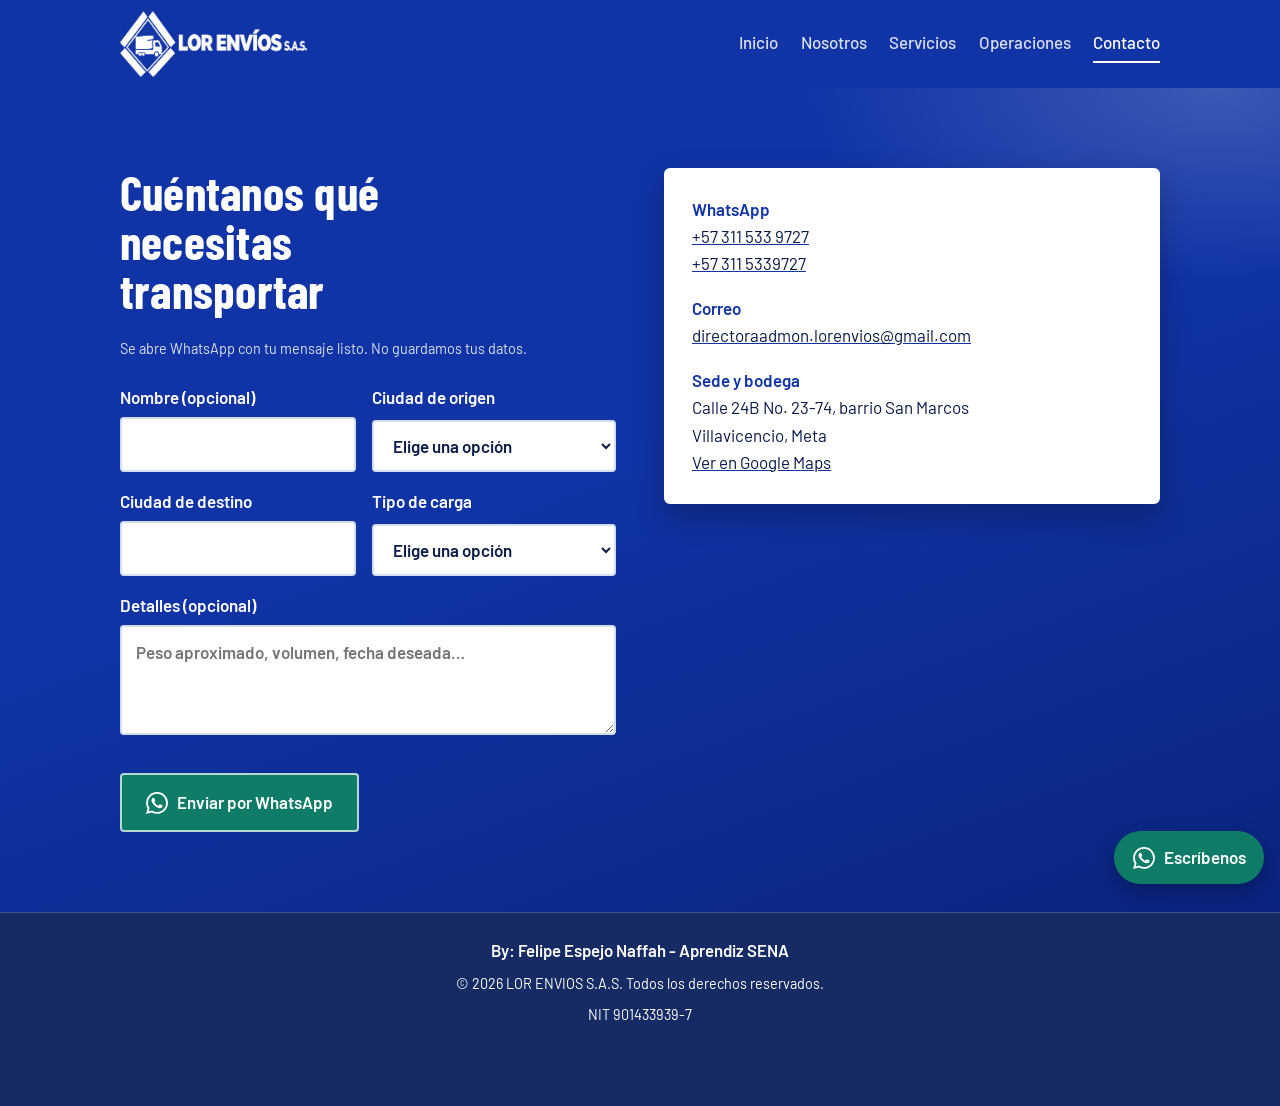
==== commit e1cf1d00: "Update WhatsApp number on contact page" ====
--- a/contacto.html
+++ b/contacto.html
@@ -58,7 +58,7 @@
         </div>
       </div>
       <dl>
-        <div><dt>WhatsApp</dt><dd><a data-wa data-wa-text href="contacto.html">+57 318 493 6998</a><br><a href="https://wa.me/573184936998" target="_blank" rel="noopener">+57 318 493 6998</a></dd></div>
+        <div><dt>WhatsApp</dt><dd><a data-wa data-wa-text href="contacto.html">+57 311 5339727</a><br><a href="https://wa.me/573115339727" target="_blank" rel="noopener">+57 311 5339727</a></dd></div>
         <div><dt>Correo</dt><dd><a href="mailto:directoraadmon.lorenvios@gmail.com">directoraadmon.lorenvios@gmail.com</a></dd></div>
         <div><dt>Sede y bodega</dt><dd>Calle 24B No. 23-74, barrio San Marcos<br>Villavicencio, Meta<br><a href="https://www.google.com/maps/search/?api=1&query=Calle+24B+23-74+San+Marcos+Villavicencio+Meta+Colombia" target="_blank" rel="noopener">Ver en Google Maps</a></dd></div>
         <!-- Cuando tenga el horario, quite las marcas de comentario de la línea siguiente:
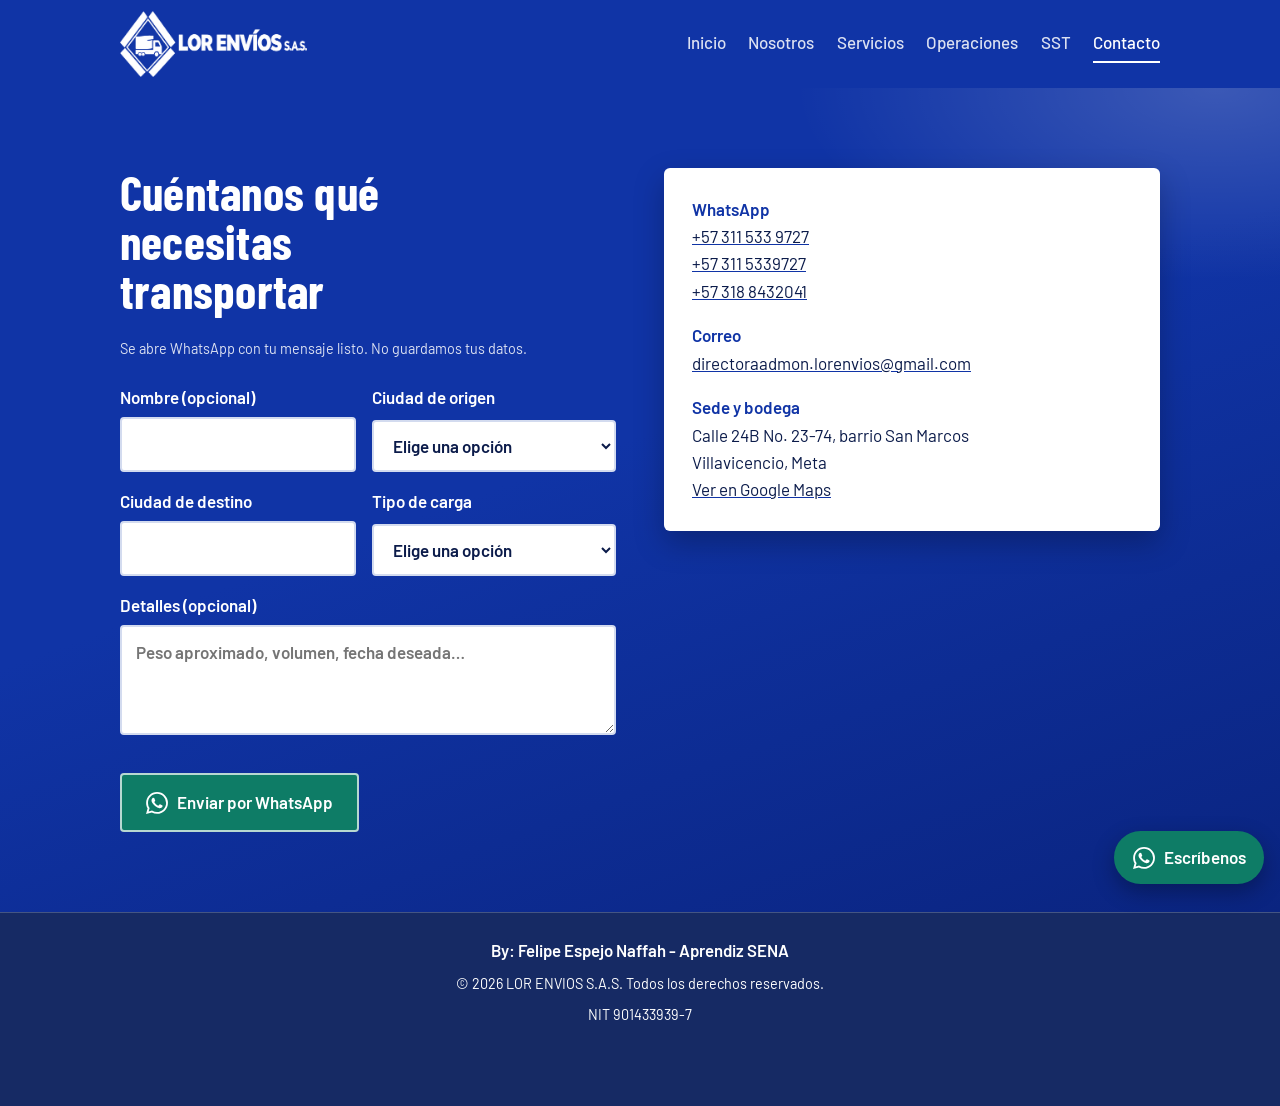
==== commit 84bdc214: "Publish SST and contact updates" ====
--- a/contacto.html
+++ b/contacto.html
@@ -34,6 +34,7 @@
       <a href="nosotros.html">Nosotros</a>
       <a href="servicios.html">Servicios</a>
       <a href="operaciones.html">Operaciones</a>
+      <a href="sst.html">SST</a>
       <a href="contacto.html" aria-current="page">Contacto</a>
     </nav>
     <button class="menu-btn" type="button" aria-expanded="false" aria-controls="menu" aria-label="Abrir menú"><span></span><span></span><span></span></button>
@@ -58,7 +59,7 @@
         </div>
       </div>
       <dl>
-        <div><dt>WhatsApp</dt><dd><a data-wa data-wa-text href="contacto.html">+57 311 5339727</a><br><a href="https://wa.me/573115339727" target="_blank" rel="noopener">+57 311 5339727</a></dd></div>
+        <div><dt>WhatsApp</dt><dd><a data-wa data-wa-text href="contacto.html">+57 311 5339727</a><br><a href="https://wa.me/573115339727" target="_blank" rel="noopener">+57 311 5339727</a><br><a href="https://wa.me/573188432041" target="_blank" rel="noopener">+57 318 8432041</a></dd></div>
         <div><dt>Correo</dt><dd><a href="mailto:directoraadmon.lorenvios@gmail.com">directoraadmon.lorenvios@gmail.com</a></dd></div>
         <div><dt>Sede y bodega</dt><dd>Calle 24B No. 23-74, barrio San Marcos<br>Villavicencio, Meta<br><a href="https://www.google.com/maps/search/?api=1&query=Calle+24B+23-74+San+Marcos+Villavicencio+Meta+Colombia" target="_blank" rel="noopener">Ver en Google Maps</a></dd></div>
         <!-- Cuando tenga el horario, quite las marcas de comentario de la línea siguiente:
--- a/estilos.css
+++ b/estilos.css
@@ -167,7 +167,14 @@
 body.p-nosotros .page-hero{background:var(--stripes),radial-gradient(800px 300px at 90% 0,rgba(255,255,255,.15),transparent 60%),linear-gradient(160deg,#1034A6 25%,#071A5E)}
 body.p-servicios .page-hero{background:var(--stripes),radial-gradient(800px 320px at 12% 120%,rgba(255,255,255,.22),transparent 60%),linear-gradient(160deg,#1034A6 30%,#2E7BEF)}
 body.p-operaciones .page-hero{background:var(--stripes),radial-gradient(800px 300px at 90% 0,rgba(255,255,255,.18),transparent 60%),linear-gradient(160deg,#1034A6 30%,#0F7C9A)}
+body.p-sst .page-hero{background:var(--stripes),radial-gradient(800px 300px at 85% 0,rgba(255,255,255,.18),transparent 60%),linear-gradient(160deg,#1034A6 35%,#0B3A8F)}
 .s-tint{background:var(--surface)}
+.sst-link-section{padding:3rem 0 5rem}
+.sst-link-card{max-width:760px;margin:0 auto;padding:clamp(1.5rem,5vw,3rem);text-align:center;background:var(--surface);border:1px solid var(--line);border-radius:10px;box-shadow:0 12px 32px rgba(16,52,166,.08)}
+.sst-link-card h2{margin-top:1rem}
+.sst-link-card p{max-width:56ch;margin:1rem auto 1.5rem;color:var(--muted)}
+.tag{display:inline-flex;align-self:flex-start;padding:.3rem .7rem;border-radius:999px;background:#0F7C9A;color:#fff;font-size:.72rem;font-weight:700;letter-spacing:.08em;text-transform:uppercase}
+
 .s-gray,#proceso{background:var(--alt)}
 .s-navy{background:var(--stripes),linear-gradient(160deg,#0A1F5C,#102A7A);color:#fff}
 .s-navy .head p{color:rgba(255,255,255,.85)}
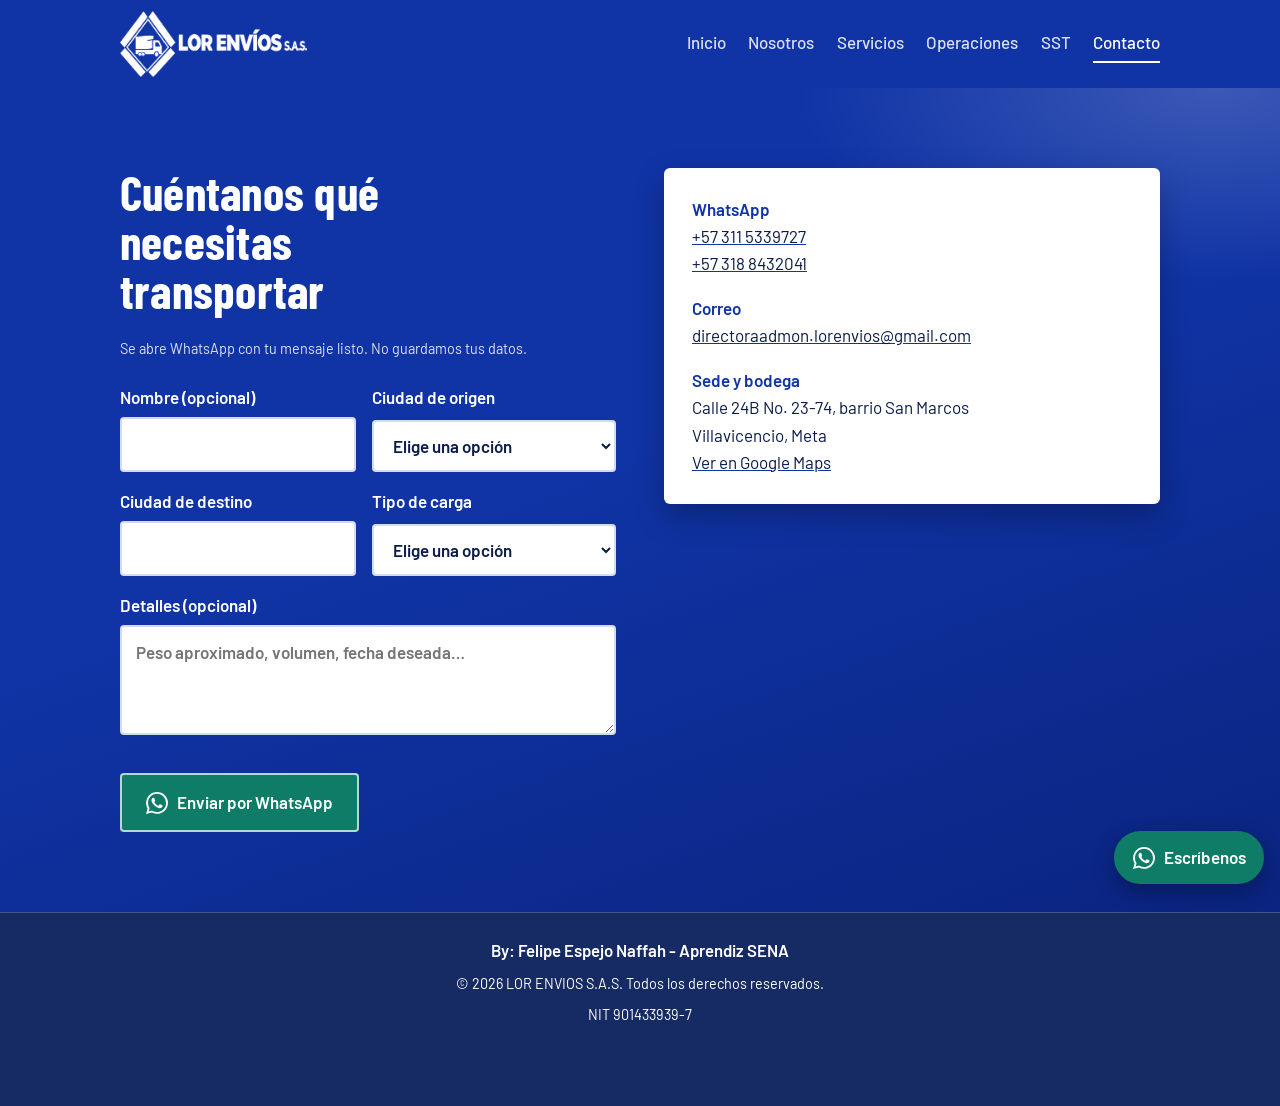
==== commit d915d096: "Remove duplicate WhatsApp number" ====
--- a/contacto.html
+++ b/contacto.html
@@ -59,7 +59,7 @@
         </div>
       </div>
       <dl>
-        <div><dt>WhatsApp</dt><dd><a data-wa data-wa-text href="contacto.html">+57 311 5339727</a><br><a href="https://wa.me/573115339727" target="_blank" rel="noopener">+57 311 5339727</a><br><a href="https://wa.me/573188432041" target="_blank" rel="noopener">+57 318 8432041</a></dd></div>
+        <div><dt>WhatsApp</dt><dd><a href="https://wa.me/573115339727" target="_blank" rel="noopener">+57 311 5339727</a><br><a href="https://wa.me/573188432041" target="_blank" rel="noopener">+57 318 8432041</a></dd></div>
         <div><dt>Correo</dt><dd><a href="mailto:directoraadmon.lorenvios@gmail.com">directoraadmon.lorenvios@gmail.com</a></dd></div>
         <div><dt>Sede y bodega</dt><dd>Calle 24B No. 23-74, barrio San Marcos<br>Villavicencio, Meta<br><a href="https://www.google.com/maps/search/?api=1&query=Calle+24B+23-74+San+Marcos+Villavicencio+Meta+Colombia" target="_blank" rel="noopener">Ver en Google Maps</a></dd></div>
         <!-- Cuando tenga el horario, quite las marcas de comentario de la línea siguiente:
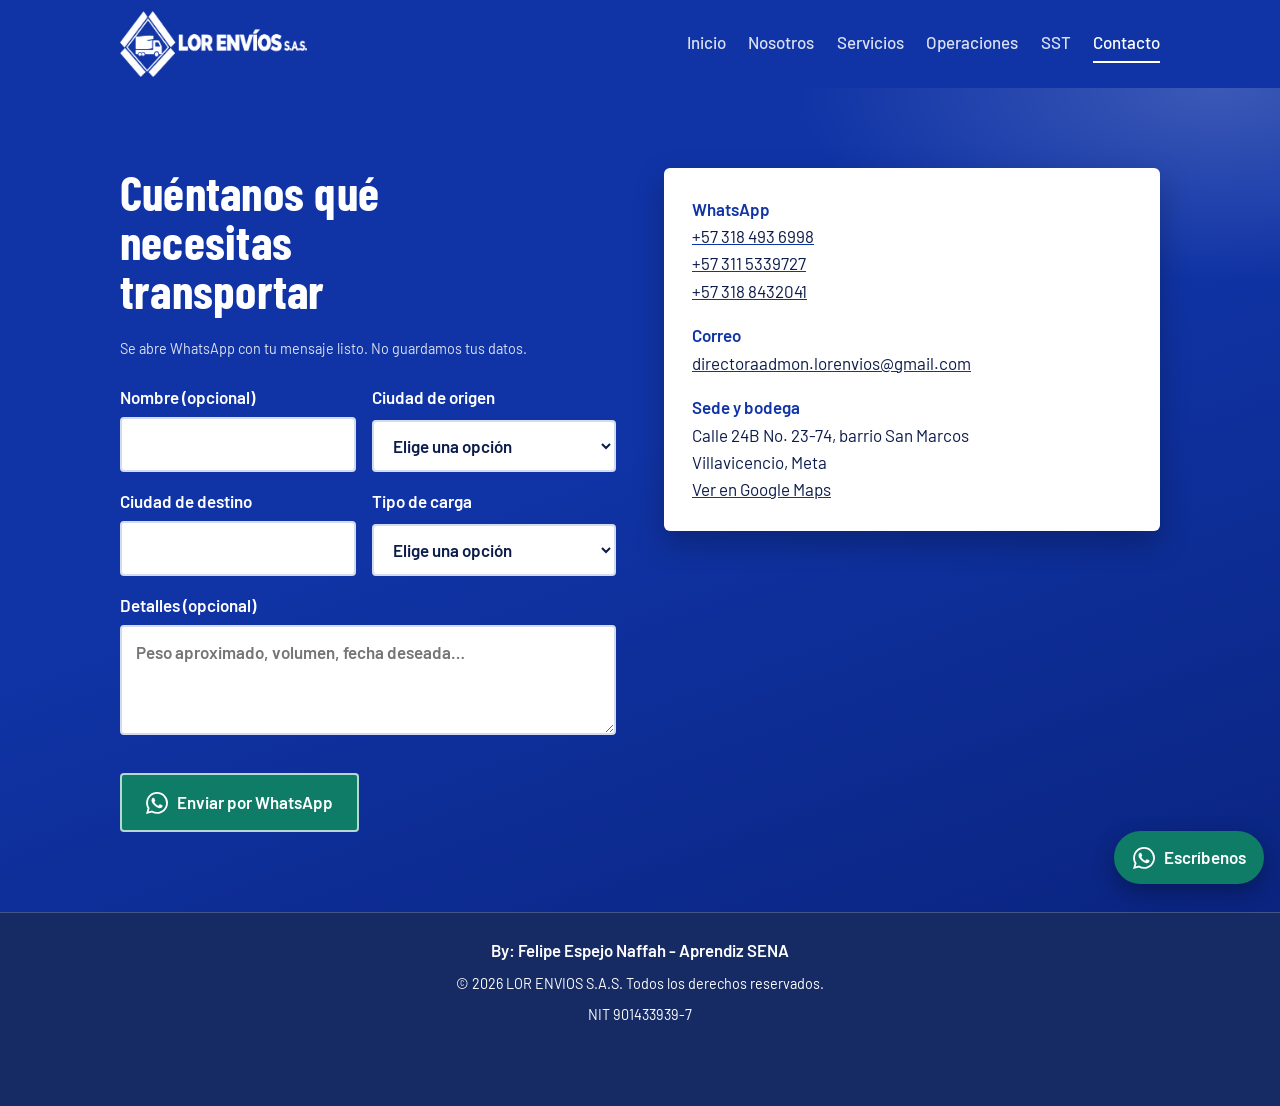
==== commit 0752da81: "Add new WhatsApp contact number" ====
--- a/contacto.html
+++ b/contacto.html
@@ -59,7 +59,7 @@
         </div>
       </div>
       <dl>
-        <div><dt>WhatsApp</dt><dd><a href="https://wa.me/573115339727" target="_blank" rel="noopener">+57 311 5339727</a><br><a href="https://wa.me/573188432041" target="_blank" rel="noopener">+57 318 8432041</a></dd></div>
+        <div><dt>WhatsApp</dt><dd><a href="https://wa.me/573184936998" target="_blank" rel="noopener">+57 318 493 6998</a><br><a href="https://wa.me/573115339727" target="_blank" rel="noopener">+57 311 5339727</a><br><a href="https://wa.me/573188432041" target="_blank" rel="noopener">+57 318 8432041</a></dd></div>
         <div><dt>Correo</dt><dd><a href="mailto:directoraadmon.lorenvios@gmail.com">directoraadmon.lorenvios@gmail.com</a></dd></div>
         <div><dt>Sede y bodega</dt><dd>Calle 24B No. 23-74, barrio San Marcos<br>Villavicencio, Meta<br><a href="https://www.google.com/maps/search/?api=1&query=Calle+24B+23-74+San+Marcos+Villavicencio+Meta+Colombia" target="_blank" rel="noopener">Ver en Google Maps</a></dd></div>
         <!-- Cuando tenga el horario, quite las marcas de comentario de la línea siguiente:
